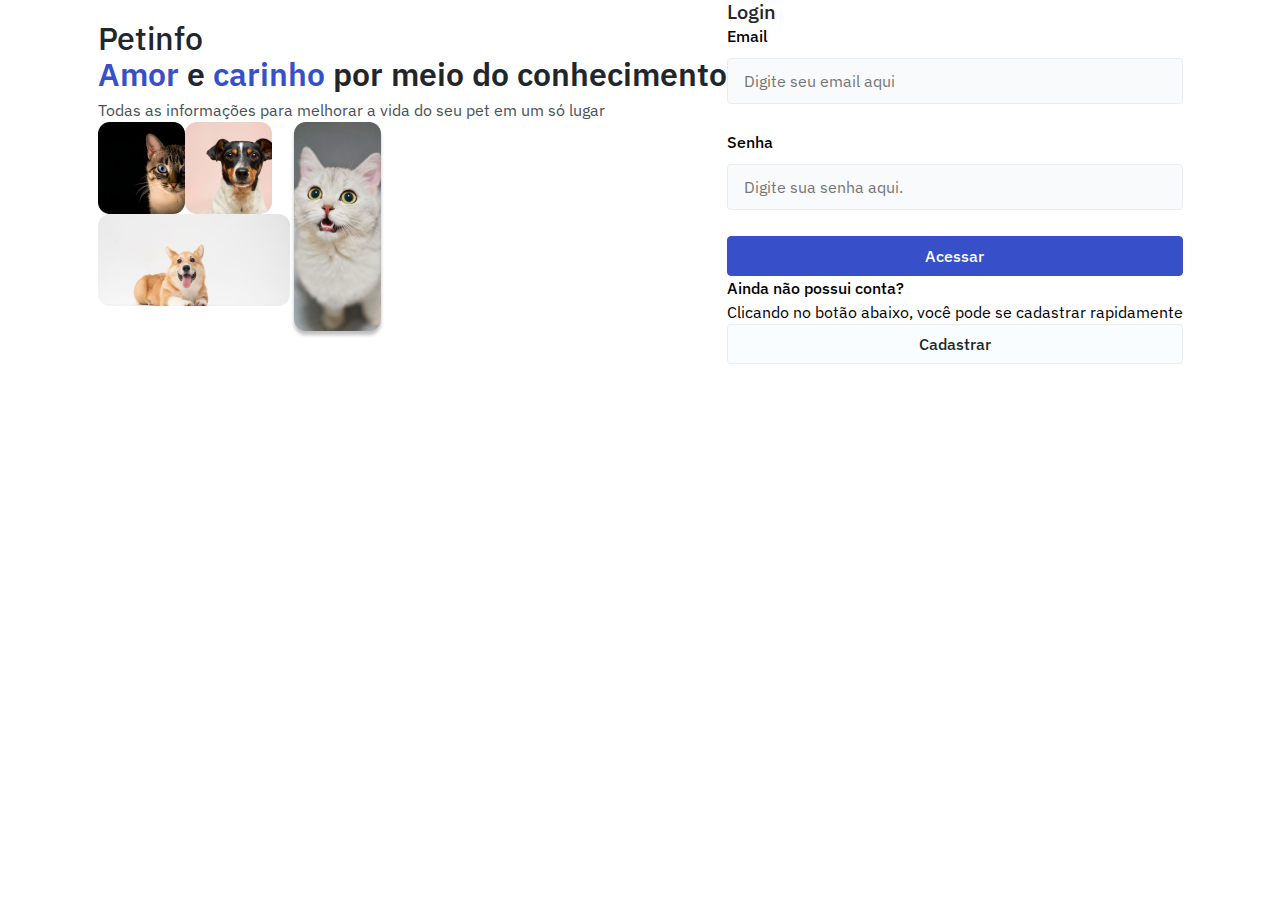
==== index.html @ 9a09b2c6 "login and logout logic, create and open post logic, no edit or delete" ====
<!DOCTYPE html>
<html lang="pt-br">
<head>
    <meta charset="UTF-8">
    <meta http-equiv="X-UA-Compatible" content="IE=edge">
    <meta name="viewport" content="width=device-width, initial-scale=1.0">
    <link rel="stylesheet" href="./styles/reset.css">
    <link rel="stylesheet" href="./styles/globalStyles.css">
    <link rel="stylesheet" href="./styles/displays.css">
    <link rel="stylesheet" href="./styles/buttons.css">
    <link rel="stylesheet" href="./styles/texts.css">
    <link rel="stylesheet" href="./styles/inputs.css">
    <link rel="stylesheet" href="./styles/modals.css">
    <link rel="stylesheet" href="./pages/login/index.css">
    <title>Petinfo - Login</title>
</head>
<body>
    <main class="flex items-center justify-center">
        <section class="flex flex-col">
            <h1 class="register-title-top">Petinfo</h1>
            <h2 class="login-title-under"> <span>Amor</span> e <span>carinho</span> por meio do conhecimento</h2>
            <p class="login-text">Todas as informações para melhorar a vida do seu pet em um só lugar</p>
            <div class="flex imgs-container login-imgs">
                <div class="flex flex-col login-imgs">
                    <div class="flex login-imgs">
                        <img src="./assets/imgs/login-cat1.png" alt="image of a cat">
                        <img src="./assets/imgs/login-dog1.png" alt="image of a dog">
                    </div>
                    <img src="./assets/imgs/login-dog2.png" alt="image of a dog">
                </div>
                <img src="./assets/imgs/login-cat2.png" alt="image of a cat">
            </div>
        </section>

        <section class="flex flex-col section-form">
            <h2 class="registration-login">Login</h2>
            <form class="flex flex-col">
                <label class="input-label" for="email">Email</label>
                <input class="input" type="email" name="email" id="email" placeholder="Digite seu email aqui">
                <label class="input-label" for="password">Senha</label>
                <input class="input" type="password" name="password" id="password" placeholder="Digite sua senha aqui.">
                <button type="submit" class="btn btn-big btn-primary">Acessar</button>
            </form>
            <div class="flex flex-col login-bottom">
                <p class="no-account">Ainda não possui conta?</p>
                <p class="no-account-info">Clicando no botão abaixo, você pode se cadastrar rapidamente</p>
                <button id="btn-register" class="btn btn-big btn-outline">Cadastrar</button>
            </div>
        </section>
    </main>
    <script type="module" src="./pages/login/index.js"></script>
</body>
</html>
---- styles/globalStyles.css ----
@import url('https://fonts.googleapis.com/css2?family=IBM+Plex+Sans:wght@400;500;600&family=Inter:wght@400;500;600;700&family=Nunito:wght@700&display=swap');

:root {
  --brand1: hsl(230, 57%, 50%);
  --brand2: hsl(230, 68%, 54%);
  --grey1: hsl(210, 11%, 15%);
  --grey2: hsl(210, 10%, 23%);
  --grey3: hsl(210, 9%, 31%);
  --grey4: hsl(210, 7%, 56%);
  --grey5: hsl(210, 11%, 71%);
  --grey6: hsl(210, 16%, 93%);
  --grey7: hsl(210, 17%, 95%);
  --grey8: hsl(210, 17%, 98%);
  --grey9: hsl(200, 100%, 99%);
  --alert1: hsl(349, 57%, 50%);
  --alert2: hsl(349, 69%, 55%);
  --success1: hsl(162, 88%, 26%);
  --box-shadow: 0px 4px 40px -12px rgba(0, 0, 0, 0.25);
  --modal-wrap: rgba(30, 30, 30, 0.5);
  --modal-box-shadow: 0px 4px 30px -12px rgba(0, 0, 0, 0.1);

  --font-family: 'IBM Plex Sans', sans-serif;
  --font-modal-close: 'Nunito', sans-serif;
  --font-1: 2rem;
  --font-2: 1.5rem;
  --font-3: 1.25rem;
  --font-4: 1rem;
  --font-5: 0.875rem;

  --font-height: 150%;
  --modal-text-height: 21px;

  --weight-highbold: 700;
  --weight-bold: 600;
  --weight-semibold: 500;
  --weight-regular: 400;

  --btn-padding-primary: 7px 16px;
  --btn-padding-medium: 0px 8px;
  --btn-radius: 4px;
  --btn-border: 1px solid;
  --btn-font: 'IBM Plex Sans', sans-serif;
  
  --radius-round: 100%;

  --input-radius: 4px;
  --input-font: 'IBM Plex Sans', sans-serif;

  --section-form-padding: 44px 24px;
}

body {
  font-family: var(--font-family);
  line-height: var(--font-height);
  padding-bottom: 20px;
}
---- styles/displays.css ----
.flex {
    display: flex;
}
  
.items-center {
  align-items: center;
}

.items-start {
  align-items: flex-start;
}

.items-end {
  align-items: flex-end;
}

.justify-center {
  justify-content: center;
}

.justify-between {
  justify-content: space-between;
}

.justify-around {
  justify-content: space-around;
}

.justify-end {
  justify-content: flex-end;
}

.justify-start {
  justify-content: flex-start;
}

.flex-col {
  flex-direction: column;
}

.wrap {
  flex-wrap: wrap;
}
---- styles/buttons.css ----
.btn {
    border-radius: var(--btn-radius);
    border: var(--btn-border);
    font-family: var(--btn-font);
    font-weight: var(--weight-semibold);
    line-height: var(--font-height);
    cursor: pointer;
}

.btn-big {
    padding: var(--btn-padding-primary);
    font-size: var(--font4);
}

.btn-medium {
    padding: var(--btn-padding-medium);
    font-size: var(--font5);
}

.btn-primary {
    background-color: var(--brand1);
    border-color: var(--brand1);
    color: var(--grey9);
}

.btn-primary:hover {
    background-color: var(--brand2);
    border-color: var(--brand2);
}

.btn-loading {
    background-color: var(--brand2);
    border-color: var(--brand2);
    background-image: url(../assets/imgs/spinner.png);
    background-position: center;
    background-repeat: no-repeat;
}

.btn-grey {
    background-color: var(--grey6);
    border-color: var(--grey6);
    color: var(--grey4);   
}

.btn-grey:hover {
    color: var(--grey3);
}

.btn-alert {
    background-color: var(--alert1);
    color: var(--grey9);
}

.btn-alert:hover {
    background-color: var(--alert2);
}

.btn-outline {
    background-color: var(--grey9);
    border-color: var(--grey6);
    font-weight: var(--weight-semibold);
    color: var(--grey1);
}

.btn-outline:hover {
    background-color: var(--grey8);
    border-color: var(--grey6);
}

.btn-medium-grey {
    background-color: var(--grey7);
    border-color: var(--grey7);
    color: var(--grey4);
}

.btn-medium-grey:hover {
    background-color: var(--grey6);
    border-color: var(--grey6);
}

.btn-medium-outline {
    background-color: var(--grey9);
    border-color: var(--grey6);
    color: var(--grey1);
}

.btn-medium-outline:hover {
    background-color: var(--grey8);
    border-color: var(--grey6);
}

.btn-modal {
    background-color: var(--success1);
    border-radius: var(--radius-round);
    background: url(../assets/imgs/check.png);
    background-position: center;
    background-repeat: no-repeat;
}

.btn-user {
    border: var(--btn-border);
    border-color: var(--brand1);
    border-radius: var(--radius-round);
    width: 41px;
    height: 41px;
}

.btn-user-hover {
    background-color: var(--grey9);
    box-shadow: var(--box-shadow);
    border-radius: var(--btn-radius);
}

.btn-user-logout {
    color: var(--grey4);
    font-family: var(--font-family);
    font-size: var(--font4);
    font-weight: var(--weight-semibold);
    line-height: var(--font-height);
}

.btn-user-logout-icon {
    background-image: url(../assets/imgs/sign-out-alt.png);
}

.btn-user-logout:hover {
    background-color: var(--grey7);
    color: var(--grey1);
}

.feed {
    background-color: var(--grey6);
}

.feed h2 {
    font-size: var(--font3);
    font-weight: var(--weight-semibold);
}

.btn-user-feed {
    background-image: url(../assets/imgs/Ellipse\ 1.png);
    border-radius: var(--radius-round);
}

.modal-close {
    font-family: var(--font-modal-close);
    font-size: var(--font5);
    font-weight: var(--weight-highbold);
    background-color: var(--grey6);
    padding: 4px 14px;
    border: none;
    color: var(--grey5);
    border-radius: var(--btn-radius);
    cursor: pointer;
}
---- styles/texts.css ----
.modal-success {
    font-family: var(--font-family);
    color: var(--success1);
    font-size: var(--font-4);
    font-weight: var(--weight-semibold);
}

.modal-success-text {
    font-family: var(--font-family);
    color: var(--grey2);
    font-weight: var(--weight-regular);
    line-height: var(--modal-text-height);
}

.link {
    font-family: var(--font-family);
    color: var(--brand1);
    font-size: var(--font-4);
    font-weight: var(--weight-regular);
    text-decoration: none;
}

.link:hover {
    text-decoration: underline;
}

.user-name {
    font-family: var(--font-family);
    font-size: var(--font-4);
    font-weight: var(--weight-semibold);
    color: var(--grey1);
    line-height: var(--font-height);
}

.registration-login {
    font-size: var(--font-3);
    font-weight: var(--weight-semibold);
    color: var(--grey1);
}

.register-title-top {
    font-size: var(--font-1);
    font-weight: var(--weight-semibold);
    color: var(--grey1);
}

.register-oba {
    font-size: var(--font-1);
    font-weight: var(--weight-bold);
    color: var(--brand1);
}

.register-text {
    font-size: var(--font-4);
    font-weight: var(--weight-regular);
}

.login-title-under {
    font-size: var(--font-1);
    font-weight: var(--weight-bold);
    line-height: var(--font-height);
    color: var(--grey1);
}

.login-title-under span {
    color: var(--brand1);
}

.login-text {
    font-size: var(--font-4);
    color: var(--grey3);
    line-height: var(--font-height);
}

.no-account {
    font-size: var(--font-4);
    font-weight: var(--weight-semibold);
}

.no-account-info {
    font-size: var(--font-4);
    font-weight: var(--weight-regular);
}

.home-title {
    font-size: var(--font-2);
    font-weight: var(--weight-semibold);
    line-height: var(--font-height);
    color: var(--grey1);
}

.home-feed {
    font-size: var(--font-3);
    font-weight: var(--weight-semibold);
    line-height: var(--font-height);
    color: var(--grey1);
}

.post-user {
    color: var(--grey1);
    font-size: var(--font-5);
    font-weight: var(--weight-semibold);
    padding-right: 20px;
    border-right: 3px solid var(--grey6);
}

.post-date {
    color: var(--grey5);
    font-size: var(--font-5);
    font-weight: var(--weight-semibold);
}

.post-title {
    font-size: var(--font-2);
    font-weight: var(--weight-bold);
    color: var(--grey1);
}

.post-text {
    font-size: var(--font-4);
    font-weight: var(--weight-regular);
}

.modal-title {
    font-size: var(--font-3);
    color: var(--grey1);
    font-weight: var(--weight-semibold);
}

.modal-certain {
    font-size: var(--font-2);
    font-weight: var(--weight-semibold);
    color: var(--grey1);
}
---- styles/inputs.css ----
.input {
    background-color: var(--grey8);
    color: var(--grey4);
    font-size: var(--font-4);
    font-weight: var(--weight-regular);
    border-radius: var(--input-radius);
    font-family: var(--input-font);
    line-height: var(--font-height);
    padding: 10px 16px;
    border: var(--btn-border);
    border-color: var(--grey6);
    margin-bottom: 26px;
    outline: none;
}

.input-label {
    font-weight: var(--weight-semibold);
    line-height: var(--font-height);
}

.input:focus {
    background-color: var(--grey9);
    border-color: var(--grey1);
}

.input:invalid {
    outline: var(--alert1);
}

.input-error {
    font-family: var(--btn-font);
    color: var(--alert1);
    font-size: var(--font-4);
    font-family: var(--input-font);
    font-weight: var(--weight-semibold);
    line-height: var(--font-height);
}
---- styles/modals.css ----
.modal-container {
    position: fixed;
    left: 0;
    top: 0;
    background-color: var(--modal-wrap);
    width: 100%;
    height: 100vh;
    z-index: 3;
}

.modal {
    background-color: var(--grey9);
    width: 45%;
    max-width: 800px;
    margin: 0 auto;
    margin-top: 50px;
    border-radius: 8px;
    padding: 32px 24px;
    z-index: 2;
}

.modal-header {
    margin-bottom: 45px;
}

.modal-post {
    gap: 20px;
}

label {
    margin-bottom: 10px;
}

textarea {
    resize: none;
}

.modal-edit-buttons {
    gap: 16px;
}

.modal-delete-buttons {
    margin-top: 46px;
    gap: 16px;
}

.modal-response {
    position: fixed;
    background-color: white;
    box-shadow: var(--modal-box-shadow);
    width: 440px;
    padding: 21px 32px;
    margin-right: 20px;
    margin-bottom: 36px;
    animation: responseIn 4000ms ease-in forwards;
}

@keyframes responseIn {
    0% {right: 0px; bottom: -170px}
    25% {right: 0px; bottom: -10px}
    50% {right: 0px; bottom: -10px}
    100% {right: 0px; bottom: -170px}
}

.modal-response img{
    margin-right: 10px;
    margin-bottom: 17px;
}
---- pages/login/index.css ----
/* Desenvolva a estilização da sua página aqui */
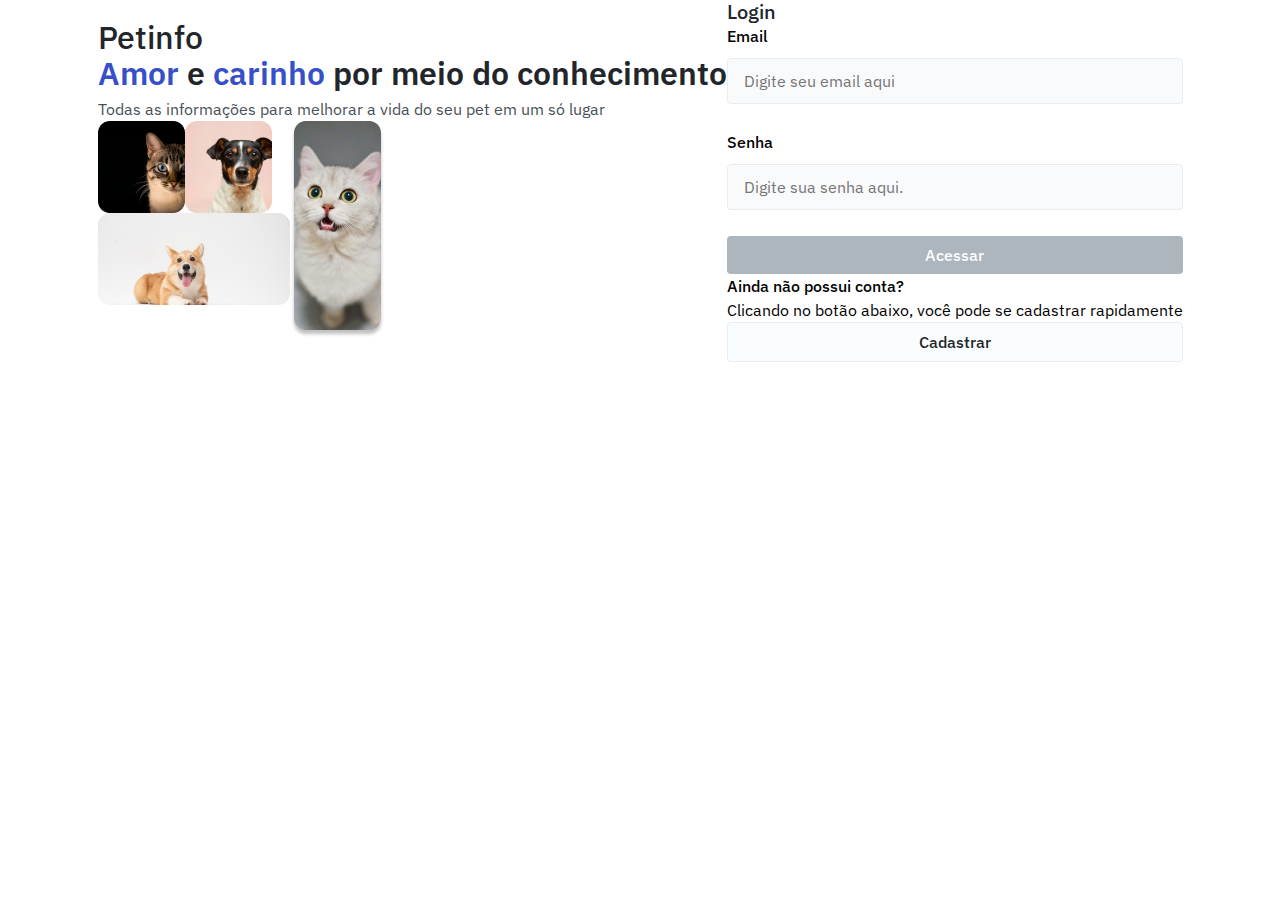
==== commit 2413e572: "all functionalities in order" ====
--- a/index.html
+++ b/index.html
@@ -39,7 +39,7 @@
                 <input class="input" type="email" name="email" id="email" placeholder="Digite seu email aqui">
                 <label class="input-label" for="password">Senha</label>
                 <input class="input" type="password" name="password" id="password" placeholder="Digite sua senha aqui.">
-                <button type="submit" class="btn btn-big btn-primary">Acessar</button>
+                <button id="login-btn" type="submit" class="btn btn-big btn-primary"> <span class="btn-text">Acessar</span></button>
             </form>
             <div class="flex flex-col login-bottom">
                 <p class="no-account">Ainda não possui conta?</p>
--- a/styles/buttons.css
+++ b/styles/buttons.css
@@ -23,18 +23,59 @@
     color: var(--grey9);
 }
 
+#login-btn:disabled {
+    cursor: unset;
+    background-color: var(--grey5);
+    border: none;
+}
+
 .btn-primary:hover {
     background-color: var(--brand2);
     border-color: var(--brand2);
 }
 
-.btn-loading {
+/* .btn-loading {
     background-color: var(--brand2);
     border-color: var(--brand2);
     background-image: url(../assets/imgs/spinner.png);
     background-position: center;
     background-repeat: no-repeat;
+} */
+
+#login-btn {
+    position: relative;
 }
+
+.btn-loading .btn-text {
+    visibility: hidden;
+    opacity: 0;
+  }
+  
+  .btn-loading::after {
+    content: "";
+    position: absolute;
+    width: 25px;
+    height: 25px;
+    top: 0;
+    left: 0;
+    right: 0;
+    bottom: 0;
+    margin: auto;
+    border: 4px solid transparent;
+    border-top-color: var(--grey9);
+    border-radius: 50%;
+    animation: button-loading-spinner 1s ease infinite;
+  }
+  
+  @keyframes button-loading-spinner {
+    from {
+      transform: rotate(0turn);
+    }
+  
+    to {
+      transform: rotate(1turn);
+    }
+  }
 
 .btn-grey {
     background-color: var(--grey6);
--- a/styles/texts.css
+++ b/styles/texts.css
@@ -119,6 +119,15 @@
 .post-text {
     font-size: var(--font-4);
     font-weight: var(--weight-regular);
+    overflow-wrap: break-word;
+}
+
+.text-truncated {
+    display: -webkit-box;
+    text-overflow: ellipsis;
+    -webkit-line-clamp: 2;
+    -webkit-box-orient: vertical;
+    overflow: hidden;
 }
 
 .modal-title {
--- a/styles/inputs.css
+++ b/styles/inputs.css
@@ -23,8 +23,8 @@
     border-color: var(--grey1);
 }
 
-.input:invalid {
-    outline: var(--alert1);
+.input-field-error {
+    border-color: var(--alert1);
 }
 
 .input-error {
--- a/styles/modals.css
+++ b/styles/modals.css
@@ -53,6 +53,7 @@
     margin-right: 20px;
     margin-bottom: 36px;
     animation: responseIn 4000ms ease-in forwards;
+    z-index: 3;
 }
 
 @keyframes responseIn {
